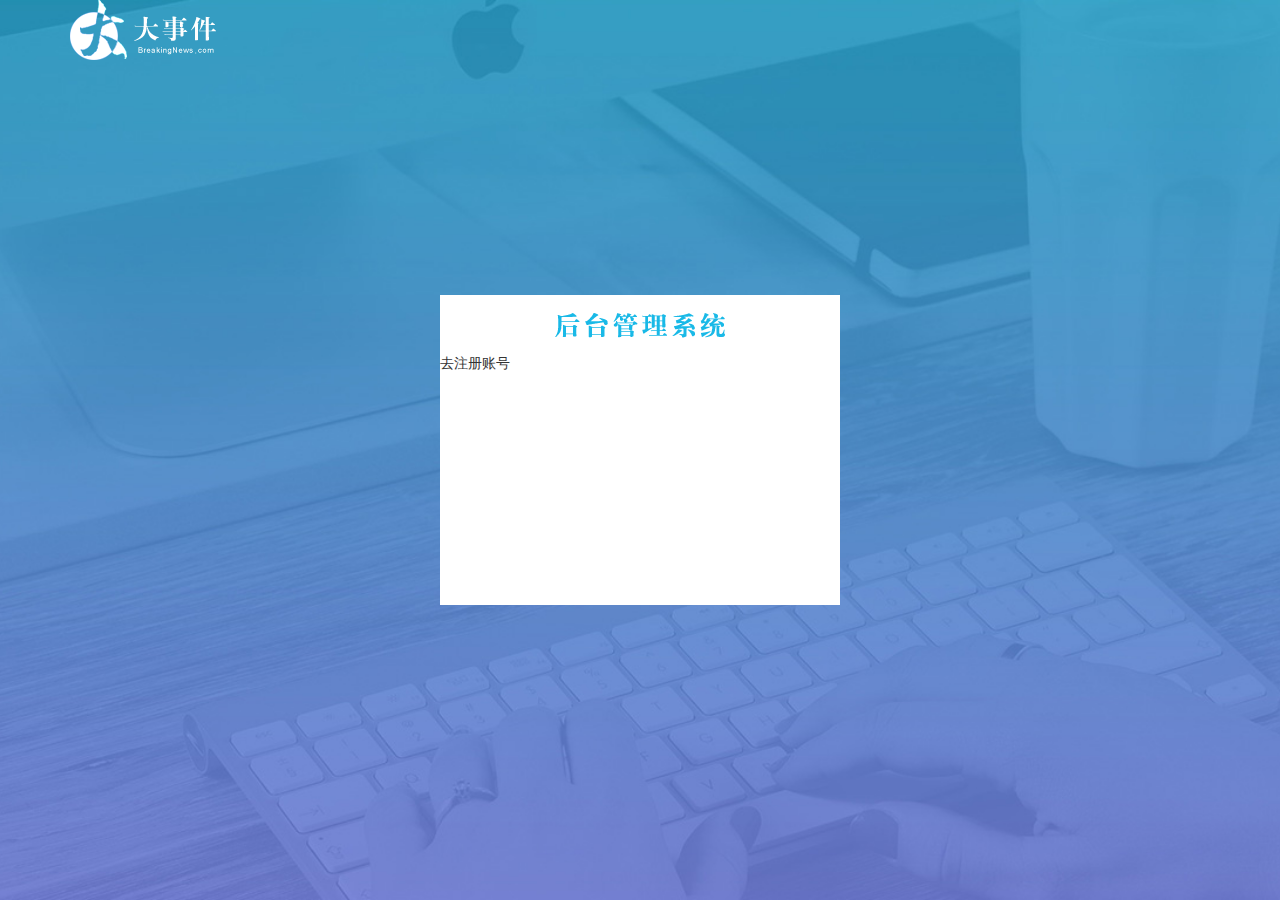
==== login.html @ 4b24d682 "login页面绘制" ====
<!DOCTYPE html>
<html lang="en">
<head>
    <meta charset="UTF-8">
    <meta http-equiv="X-UA-Compatible" content="IE=edge">
    <meta name="viewport" content="width=device-width, initial-scale=1.0">
    <title>大事件-登录-注册</title>
    <!-- <link ref="stylesheet" href="/assets/css/login.css" /> -->
    <link rel="stylesheet" href="/assets/css/login.css" />
    <link rel="stylesheet" href="/assets//lib/layui/css/layui.css  "/>
</head>
<body>
    <!-- 头部logo区 -->
    <div class="layui-main">
        <img src="/assets/images/logo.png" />
    </div>

    <!-- 登录注册区域 -->
    <div class="loginAndRegBox">
        <div class="title-box"></div>
            <!-- 登录 -->
        <div class="login-box">
            <a href="javascript:;" id="link_reg">去注册账号</a>
        </div>
            <!-- 注册 -->
        <div class="reg-box">
            <a href="javascript:;" id="link_login">去登录</a>
        </div>
    </div>

    <script src="/assets//lib//jquery.js"></script>
    <script src="/assets//js/login.js"></script>
</body>
</html>
---- assets/css/login.css ----
html,
body {
    margin: 0;
    padding: 0;
    height: 100%;
    width: 100%;
    background: url('/assets/images/login_bg.jpg') no-repeat center;
    background-size: cover

}
.loginAndRegBox {
 width: 400px;
 height: 310px;
 background-color: #FFF;
 position: absolute;
 left: 50%;
 top: 50%;
 transform: translate(-50%,-50%);
}
.title-box {
    height: 60px;
    background: url('/assets/images//login_title.png')no-repeat center;
}
.login-box {

}
.reg-box {
    display: none;
}
---- assets/css/login.css ----
html,
body {
    margin: 0;
    padding: 0;
    height: 100%;
    width: 100%;
    background: url('/assets/images/login_bg.jpg') no-repeat center;
    background-size: cover

}
.loginAndRegBox {
 width: 400px;
 height: 310px;
 background-color: #FFF;
 position: absolute;
 left: 50%;
 top: 50%;
 transform: translate(-50%,-50%);
}
.title-box {
    height: 60px;
    background: url('/assets/images//login_title.png')no-repeat center;
}
.login-box {

}
.reg-box {
    display: none;
}
---- assets/lib/layui/css/layui.css ----
/** layui-v2.5.5 MIT License By https://www.layui.com */
 .layui-inline,img{display:inline-block;vertical-align:middle}h1,h2,h3,h4,h5,h6{font-weight:400}.layui-edge,.layui-header,.layui-inline,.layui-main{position:relative}.layui-body,.layui-edge,.layui-elip{overflow:hidden}.layui-btn,.layui-edge,.layui-inline,img{vertical-align:middle}.layui-btn,.layui-disabled,.layui-icon,.layui-unselect{-moz-user-select:none;-webkit-user-select:none;-ms-user-select:none}.layui-elip,.layui-form-checkbox span,.layui-form-pane .layui-form-label{text-overflow:ellipsis;white-space:nowrap}.layui-breadcrumb,.layui-tree-btnGroup{visibility:hidden}blockquote,body,button,dd,div,dl,dt,form,h1,h2,h3,h4,h5,h6,input,li,ol,p,pre,td,textarea,th,ul{margin:0;padding:0;-webkit-tap-highlight-color:rgba(0,0,0,0)}a:active,a:hover{outline:0}img{border:none}li{list-style:none}table{border-collapse:collapse;border-spacing:0}h4,h5,h6{font-size:100%}button,input,optgroup,option,select,textarea{font-family:inherit;font-size:inherit;font-style:inherit;font-weight:inherit;outline:0}pre{white-space:pre-wrap;white-space:-moz-pre-wrap;white-space:-pre-wrap;white-space:-o-pre-wrap;word-wrap:break-word}body{line-height:24px;font:14px Helvetica Neue,Helvetica,PingFang SC,Tahoma,Arial,sans-serif}hr{height:1px;margin:10px 0;border:0;clear:both}a{color:#333;text-decoration:none}a:hover{color:#777}a cite{font-style:normal;*cursor:pointer}.layui-border-box,.layui-border-box *{box-sizing:border-box}.layui-box,.layui-box *{box-sizing:content-box}.layui-clear{clear:both;*zoom:1}.layui-clear:after{content:'\20';clear:both;*zoom:1;display:block;height:0}.layui-inline{*display:inline;*zoom:1}.layui-edge{display:inline-block;width:0;height:0;border-width:6px;border-style:dashed;border-color:transparent}.layui-edge-top{top:-4px;border-bottom-color:#999;border-bottom-style:solid}.layui-edge-right{border-left-color:#999;border-left-style:solid}.layui-edge-bottom{top:2px;border-top-color:#999;border-top-style:solid}.layui-edge-left{border-right-color:#999;border-right-style:solid}.layui-disabled,.layui-disabled:hover{color:#d2d2d2!important;cursor:not-allowed!important}.layui-circle{border-radius:100%}.layui-show{display:block!important}.layui-hide{display:none!important}@font-face{font-family:layui-icon;src:url(../font/iconfont.eot?v=250);src:url(../font/iconfont.eot?v=250#iefix) format('embedded-opentype'),url(../font/iconfont.woff2?v=250) format('woff2'),url(../font/iconfont.woff?v=250) format('woff'),url(../font/iconfont.ttf?v=250) format('truetype'),url(../font/iconfont.svg?v=250#layui-icon) format('svg')}.layui-icon{font-family:layui-icon!important;font-size:16px;font-style:normal;-webkit-font-smoothing:antialiased;-moz-osx-font-smoothing:grayscale}.layui-icon-reply-fill:before{content:"\e611"}.layui-icon-set-fill:before{content:"\e614"}.layui-icon-menu-fill:before{content:"\e60f"}.layui-icon-search:before{content:"\e615"}.layui-icon-share:before{content:"\e641"}.layui-icon-set-sm:before{content:"\e620"}.layui-icon-engine:before{content:"\e628"}.layui-icon-close:before{content:"\1006"}.layui-icon-close-fill:before{content:"\1007"}.layui-icon-chart-screen:before{content:"\e629"}.layui-icon-star:before{content:"\e600"}.layui-icon-circle-dot:before{content:"\e617"}.layui-icon-chat:before{content:"\e606"}.layui-icon-release:before{content:"\e609"}.layui-icon-list:before{content:"\e60a"}.layui-icon-chart:before{content:"\e62c"}.layui-icon-ok-circle:before{content:"\1005"}.layui-icon-layim-theme:before{content:"\e61b"}.layui-icon-table:before{content:"\e62d"}.layui-icon-right:before{content:"\e602"}.layui-icon-left:before{content:"\e603"}.layui-icon-cart-simple:before{content:"\e698"}.layui-icon-face-cry:before{content:"\e69c"}.layui-icon-face-smile:before{content:"\e6af"}.layui-icon-survey:before{content:"\e6b2"}.layui-icon-tree:before{content:"\e62e"}.layui-icon-upload-circle:before{content:"\e62f"}.layui-icon-add-circle:before{content:"\e61f"}.layui-icon-download-circle:before{content:"\e601"}.layui-icon-templeate-1:before{content:"\e630"}.layui-icon-util:before{content:"\e631"}.layui-icon-face-surprised:before{content:"\e664"}.layui-icon-edit:before{content:"\e642"}.layui-icon-speaker:before{content:"\e645"}.layui-icon-down:before{content:"\e61a"}.layui-icon-file:before{content:"\e621"}.layui-icon-layouts:before{content:"\e632"}.layui-icon-rate-half:before{content:"\e6c9"}.layui-icon-add-circle-fine:before{content:"\e608"}.layui-icon-prev-circle:before{content:"\e633"}.layui-icon-read:before{content:"\e705"}.layui-icon-404:before{content:"\e61c"}.layui-icon-carousel:before{content:"\e634"}.layui-icon-help:before{content:"\e607"}.layui-icon-code-circle:before{content:"\e635"}.layui-icon-water:before{content:"\e636"}.layui-icon-username:before{content:"\e66f"}.layui-icon-find-fill:before{content:"\e670"}.layui-icon-about:before{content:"\e60b"}.layui-icon-location:before{content:"\e715"}.layui-icon-up:before{content:"\e619"}.layui-icon-pause:before{content:"\e651"}.layui-icon-date:before{content:"\e637"}.layui-icon-layim-uploadfile:before{content:"\e61d"}.layui-icon-delete:before{content:"\e640"}.layui-icon-play:before{content:"\e652"}.layui-icon-top:before{content:"\e604"}.layui-icon-friends:before{content:"\e612"}.layui-icon-refresh-3:before{content:"\e9aa"}.layui-icon-ok:before{content:"\e605"}.layui-icon-layer:before{content:"\e638"}.layui-icon-face-smile-fine:before{content:"\e60c"}.layui-icon-dollar:before{content:"\e659"}.layui-icon-group:before{content:"\e613"}.layui-icon-layim-download:before{content:"\e61e"}.layui-icon-picture-fine:before{content:"\e60d"}.layui-icon-link:before{content:"\e64c"}.layui-icon-diamond:before{content:"\e735"}.layui-icon-log:before{content:"\e60e"}.layui-icon-rate-solid:before{content:"\e67a"}.layui-icon-fonts-del:before{content:"\e64f"}.layui-icon-unlink:before{content:"\e64d"}.layui-icon-fonts-clear:before{content:"\e639"}.layui-icon-triangle-r:before{content:"\e623"}.layui-icon-circle:before{content:"\e63f"}.layui-icon-radio:before{content:"\e643"}.layui-icon-align-center:before{content:"\e647"}.layui-icon-align-right:before{content:"\e648"}.layui-icon-align-left:before{content:"\e649"}.layui-icon-loading-1:before{content:"\e63e"}.layui-icon-return:before{content:"\e65c"}.layui-icon-fonts-strong:before{content:"\e62b"}.layui-icon-upload:before{content:"\e67c"}.layui-icon-dialogue:before{content:"\e63a"}.layui-icon-video:before{content:"\e6ed"}.layui-icon-headset:before{content:"\e6fc"}.layui-icon-cellphone-fine:before{content:"\e63b"}.layui-icon-add-1:before{content:"\e654"}.layui-icon-face-smile-b:before{content:"\e650"}.layui-icon-fonts-html:before{content:"\e64b"}.layui-icon-form:before{content:"\e63c"}.layui-icon-cart:before{content:"\e657"}.layui-icon-camera-fill:before{content:"\e65d"}.layui-icon-tabs:before{content:"\e62a"}.layui-icon-fonts-code:before{content:"\e64e"}.layui-icon-fire:before{content:"\e756"}.layui-icon-set:before{content:"\e716"}.layui-icon-fonts-u:before{content:"\e646"}.layui-icon-triangle-d:before{content:"\e625"}.layui-icon-tips:before{content:"\e702"}.layui-icon-picture:before{content:"\e64a"}.layui-icon-more-vertical:before{content:"\e671"}.layui-icon-flag:before{content:"\e66c"}.layui-icon-loading:before{content:"\e63d"}.layui-icon-fonts-i:before{content:"\e644"}.layui-icon-refresh-1:before{content:"\e666"}.layui-icon-rmb:before{content:"\e65e"}.layui-icon-home:before{content:"\e68e"}.layui-icon-user:before{content:"\e770"}.layui-icon-notice:before{content:"\e667"}.layui-icon-login-weibo:before{content:"\e675"}.layui-icon-voice:before{content:"\e688"}.layui-icon-upload-drag:before{content:"\e681"}.layui-icon-login-qq:before{content:"\e676"}.layui-icon-snowflake:before{content:"\e6b1"}.layui-icon-file-b:before{content:"\e655"}.layui-icon-template:before{content:"\e663"}.layui-icon-auz:before{content:"\e672"}.layui-icon-console:before{content:"\e665"}.layui-icon-app:before{content:"\e653"}.layui-icon-prev:before{content:"\e65a"}.layui-icon-website:before{content:"\e7ae"}.layui-icon-next:before{content:"\e65b"}.layui-icon-component:before{content:"\e857"}.layui-icon-more:before{content:"\e65f"}.layui-icon-login-wechat:before{content:"\e677"}.layui-icon-shrink-right:before{content:"\e668"}.layui-icon-spread-left:before{content:"\e66b"}.layui-icon-camera:before{content:"\e660"}.layui-icon-note:before{content:"\e66e"}.layui-icon-refresh:before{content:"\e669"}.layui-icon-female:before{content:"\e661"}.layui-icon-male:before{content:"\e662"}.layui-icon-password:before{content:"\e673"}.layui-icon-senior:before{content:"\e674"}.layui-icon-theme:before{content:"\e66a"}.layui-icon-tread:before{content:"\e6c5"}.layui-icon-praise:before{content:"\e6c6"}.layui-icon-star-fill:before{content:"\e658"}.layui-icon-rate:before{content:"\e67b"}.layui-icon-template-1:before{content:"\e656"}.layui-icon-vercode:before{content:"\e679"}.layui-icon-cellphone:before{content:"\e678"}.layui-icon-screen-full:before{content:"\e622"}.layui-icon-screen-restore:before{content:"\e758"}.layui-icon-cols:before{content:"\e610"}.layui-icon-export:before{content:"\e67d"}.layui-icon-print:before{content:"\e66d"}.layui-icon-slider:before{content:"\e714"}.layui-icon-addition:before{content:"\e624"}.layui-icon-subtraction:before{content:"\e67e"}.layui-icon-service:before{content:"\e626"}.layui-icon-transfer:before{content:"\e691"}.layui-main{width:1140px;margin:0 auto}.layui-header{z-index:1000;height:60px}.layui-header a:hover{transition:all .5s;-webkit-transition:all .5s}.layui-side{position:fixed;left:0;top:0;bottom:0;z-index:999;width:200px;overflow-x:hidden}.layui-side-scroll{position:relative;width:220px;height:100%;overflow-x:hidden}.layui-body{position:absolute;left:200px;right:0;top:0;bottom:0;z-index:998;width:auto;overflow-y:auto;box-sizing:border-box}.layui-layout-body{overflow:hidden}.layui-layout-admin .layui-header{background-color:#23262E}.layui-layout-admin .layui-side{top:60px;width:200px;overflow-x:hidden}.layui-layout-admin .layui-body{position:fixed;top:60px;bottom:44px}.layui-layout-admin .layui-main{width:auto;margin:0 15px}.layui-layout-admin .layui-footer{position:fixed;left:200px;right:0;bottom:0;height:44px;line-height:44px;padding:0 15px;background-color:#eee}.layui-layout-admin .layui-logo{position:absolute;left:0;top:0;width:200px;height:100%;line-height:60px;text-align:center;color:#009688;font-size:16px}.layui-layout-admin .layui-header .layui-nav{background:0 0}.layui-layout-left{position:absolute!important;left:200px;top:0}.layui-layout-right{position:absolute!important;right:0;top:0}.layui-container{position:relative;margin:0 auto;padding:0 15px;box-sizing:border-box}.layui-fluid{position:relative;margin:0 auto;padding:0 15px}.layui-row:after,.layui-row:before{content:'';display:block;clear:both}.layui-col-lg1,.layui-col-lg10,.layui-col-lg11,.layui-col-lg12,.layui-col-lg2,.layui-col-lg3,.layui-col-lg4,.layui-col-lg5,.layui-col-lg6,.layui-col-lg7,.layui-col-lg8,.layui-col-lg9,.layui-col-md1,.layui-col-md10,.layui-col-md11,.layui-col-md12,.layui-col-md2,.layui-col-md3,.layui-col-md4,.layui-col-md5,.layui-col-md6,.layui-col-md7,.layui-col-md8,.layui-col-md9,.layui-col-sm1,.layui-col-sm10,.layui-col-sm11,.layui-col-sm12,.layui-col-sm2,.layui-col-sm3,.layui-col-sm4,.layui-col-sm5,.layui-col-sm6,.layui-col-sm7,.layui-col-sm8,.layui-col-sm9,.layui-col-xs1,.layui-col-xs10,.layui-col-xs11,.layui-col-xs12,.layui-col-xs2,.layui-col-xs3,.layui-col-xs4,.layui-col-xs5,.layui-col-xs6,.layui-col-xs7,.layui-col-xs8,.layui-col-xs9{position:relative;display:block;box-sizing:border-box}.layui-col-xs1,.layui-col-xs10,.layui-col-xs11,.layui-col-xs12,.layui-col-xs2,.layui-col-xs3,.layui-col-xs4,.layui-col-xs5,.layui-col-xs6,.layui-col-xs7,.layui-col-xs8,.layui-col-xs9{float:left}.layui-col-xs1{width:8.33333333%}.layui-col-xs2{width:16.66666667%}.layui-col-xs3{width:25%}.layui-col-xs4{width:33.33333333%}.layui-col-xs5{width:41.66666667%}.layui-col-xs6{width:50%}.layui-col-xs7{width:58.33333333%}.layui-col-xs8{width:66.66666667%}.layui-col-xs9{width:75%}.layui-col-xs10{width:83.33333333%}.layui-col-xs11{width:91.66666667%}.layui-col-xs12{width:100%}.layui-col-xs-offset1{margin-left:8.33333333%}.layui-col-xs-offset2{margin-left:16.66666667%}.layui-col-xs-offset3{margin-left:25%}.layui-col-xs-offset4{margin-left:33.33333333%}.layui-col-xs-offset5{margin-left:41.66666667%}.layui-col-xs-offset6{margin-left:50%}.layui-col-xs-offset7{margin-left:58.33333333%}.layui-col-xs-offset8{margin-left:66.66666667%}.layui-col-xs-offset9{margin-left:75%}.layui-col-xs-offset10{margin-left:83.33333333%}.layui-col-xs-offset11{margin-left:91.66666667%}.layui-col-xs-offset12{margin-left:100%}@media screen and (max-width:768px){.layui-hide-xs{display:none!important}.layui-show-xs-block{display:block!important}.layui-show-xs-inline{display:inline!important}.layui-show-xs-inline-block{display:inline-block!important}}@media screen and (min-width:768px){.layui-container{width:750px}.layui-hide-sm{display:none!important}.layui-show-sm-block{display:block!important}.layui-show-sm-inline{display:inline!important}.layui-show-sm-inline-block{display:inline-block!important}.layui-col-sm1,.layui-col-sm10,.layui-col-sm11,.layui-col-sm12,.layui-col-sm2,.layui-col-sm3,.layui-col-sm4,.layui-col-sm5,.layui-col-sm6,.layui-col-sm7,.layui-col-sm8,.layui-col-sm9{float:left}.layui-col-sm1{width:8.33333333%}.layui-col-sm2{width:16.66666667%}.layui-col-sm3{width:25%}.layui-col-sm4{width:33.33333333%}.layui-col-sm5{width:41.66666667%}.layui-col-sm6{width:50%}.layui-col-sm7{width:58.33333333%}.layui-col-sm8{width:66.66666667%}.layui-col-sm9{width:75%}.layui-col-sm10{width:83.33333333%}.layui-col-sm11{width:91.66666667%}.layui-col-sm12{width:100%}.layui-col-sm-offset1{margin-left:8.33333333%}.layui-col-sm-offset2{margin-left:16.66666667%}.layui-col-sm-offset3{margin-left:25%}.layui-col-sm-offset4{margin-left:33.33333333%}.layui-col-sm-offset5{margin-left:41.66666667%}.layui-col-sm-offset6{margin-left:50%}.layui-col-sm-offset7{margin-left:58.33333333%}.layui-col-sm-offset8{margin-left:66.66666667%}.layui-col-sm-offset9{margin-left:75%}.layui-col-sm-offset10{margin-left:83.33333333%}.layui-col-sm-offset11{margin-left:91.66666667%}.layui-col-sm-offset12{margin-left:100%}}@media screen and (min-width:992px){.layui-container{width:970px}.layui-hide-md{display:none!important}.layui-show-md-block{display:block!important}.layui-show-md-inline{display:inline!important}.layui-show-md-inline-block{display:inline-block!important}.layui-col-md1,.layui-col-md10,.layui-col-md11,.layui-col-md12,.layui-col-md2,.layui-col-md3,.layui-col-md4,.layui-col-md5,.layui-col-md6,.layui-col-md7,.layui-col-md8,.layui-col-md9{float:left}.layui-col-md1{width:8.33333333%}.layui-col-md2{width:16.66666667%}.layui-col-md3{width:25%}.layui-col-md4{width:33.33333333%}.layui-col-md5{width:41.66666667%}.layui-col-md6{width:50%}.layui-col-md7{width:58.33333333%}.layui-col-md8{width:66.66666667%}.layui-col-md9{width:75%}.layui-col-md10{width:83.33333333%}.layui-col-md11{width:91.66666667%}.layui-col-md12{width:100%}.layui-col-md-offset1{margin-left:8.33333333%}.layui-col-md-offset2{margin-left:16.66666667%}.layui-col-md-offset3{margin-left:25%}.layui-col-md-offset4{margin-left:33.33333333%}.layui-col-md-offset5{margin-left:41.66666667%}.layui-col-md-offset6{margin-left:50%}.layui-col-md-offset7{margin-left:58.33333333%}.layui-col-md-offset8{margin-left:66.66666667%}.layui-col-md-offset9{margin-left:75%}.layui-col-md-offset10{margin-left:83.33333333%}.layui-col-md-offset11{margin-left:91.66666667%}.layui-col-md-offset12{margin-left:100%}}@media screen and (min-width:1200px){.layui-container{width:1170px}.layui-hide-lg{display:none!important}.layui-show-lg-block{display:block!important}.layui-show-lg-inline{display:inline!important}.layui-show-lg-inline-block{display:inline-block!important}.layui-col-lg1,.layui-col-lg10,.layui-col-lg11,.layui-col-lg12,.layui-col-lg2,.layui-col-lg3,.layui-col-lg4,.layui-col-lg5,.layui-col-lg6,.layui-col-lg7,.layui-col-lg8,.layui-col-lg9{float:left}.layui-col-lg1{width:8.33333333%}.layui-col-lg2{width:16.66666667%}.layui-col-lg3{width:25%}.layui-col-lg4{width:33.33333333%}.layui-col-lg5{width:41.66666667%}.layui-col-lg6{width:50%}.layui-col-lg7{width:58.33333333%}.layui-col-lg8{width:66.66666667%}.layui-col-lg9{width:75%}.layui-col-lg10{width:83.33333333%}.layui-col-lg11{width:91.66666667%}.layui-col-lg12{width:100%}.layui-col-lg-offset1{margin-left:8.33333333%}.layui-col-lg-offset2{margin-left:16.66666667%}.layui-col-lg-offset3{margin-left:25%}.layui-col-lg-offset4{margin-left:33.33333333%}.layui-col-lg-offset5{margin-left:41.66666667%}.layui-col-lg-offset6{margin-left:50%}.layui-col-lg-offset7{margin-left:58.33333333%}.layui-col-lg-offset8{margin-left:66.66666667%}.layui-col-lg-offset9{margin-left:75%}.layui-col-lg-offset10{margin-left:83.33333333%}.layui-col-lg-offset11{margin-left:91.66666667%}.layui-col-lg-offset12{margin-left:100%}}.layui-col-space1{margin:-.5px}.layui-col-space1>*{padding:.5px}.layui-col-space3{margin:-1.5px}.layui-col-space3>*{padding:1.5px}.layui-col-space5{margin:-2.5px}.layui-col-space5>*{padding:2.5px}.layui-col-space8{margin:-3.5px}.layui-col-space8>*{padding:3.5px}.layui-col-space10{margin:-5px}.layui-col-space10>*{padding:5px}.layui-col-space12{margin:-6px}.layui-col-space12>*{padding:6px}.layui-col-space15{margin:-7.5px}.layui-col-space15>*{padding:7.5px}.layui-col-space18{margin:-9px}.layui-col-space18>*{padding:9px}.layui-col-space20{margin:-10px}.layui-col-space20>*{padding:10px}.layui-col-space22{margin:-11px}.layui-col-space22>*{padding:11px}.layui-col-space25{margin:-12.5px}.layui-col-space25>*{padding:12.5px}.layui-col-space30{margin:-15px}.layui-col-space30>*{padding:15px}.layui-btn,.layui-input,.layui-select,.layui-textarea,.layui-upload-button{outline:0;-webkit-appearance:none;transition:all .3s;-webkit-transition:all .3s;box-sizing:border-box}.layui-elem-quote{margin-bottom:10px;padding:15px;line-height:22px;border-left:5px solid #009688;border-radius:0 2px 2px 0;background-color:#f2f2f2}.layui-quote-nm{border-style:solid;border-width:1px 1px 1px 5px;background:0 0}.layui-elem-field{margin-bottom:10px;padding:0;border-width:1px;border-style:solid}.layui-elem-field legend{margin-left:20px;padding:0 10px;font-size:20px;font-weight:300}.layui-field-title{margin:10px 0 20px;border-width:1px 0 0}.layui-field-box{padding:10px 15px}.layui-field-title .layui-field-box{padding:10px 0}.layui-progress{position:relative;height:6px;border-radius:20px;background-color:#e2e2e2}.layui-progress-bar{position:absolute;left:0;top:0;width:0;max-width:100%;height:6px;border-radius:20px;text-align:right;background-color:#5FB878;transition:all .3s;-webkit-transition:all .3s}.layui-progress-big,.layui-progress-big .layui-progress-bar{height:18px;line-height:18px}.layui-progress-text{position:relative;top:-20px;line-height:18px;font-size:12px;color:#666}.layui-progress-big .layui-progress-text{position:static;padding:0 10px;color:#fff}.layui-collapse{border-width:1px;border-style:solid;border-radius:2px}.layui-colla-content,.layui-colla-item{border-top-width:1px;border-top-style:solid}.layui-colla-item:first-child{border-top:none}.layui-colla-title{position:relative;height:42px;line-height:42px;padding:0 15px 0 35px;color:#333;background-color:#f2f2f2;cursor:pointer;font-size:14px;overflow:hidden}.layui-colla-content{display:none;padding:10px 15px;line-height:22px;color:#666}.layui-colla-icon{position:absolute;left:15px;top:0;font-size:14px}.layui-card{margin-bottom:15px;border-radius:2px;background-color:#fff;box-shadow:0 1px 2px 0 rgba(0,0,0,.05)}.layui-card:last-child{margin-bottom:0}.layui-card-header{position:relative;height:42px;line-height:42px;padding:0 15px;border-bottom:1px solid #f6f6f6;color:#333;border-radius:2px 2px 0 0;font-size:14px}.layui-bg-black,.layui-bg-blue,.layui-bg-cyan,.layui-bg-green,.layui-bg-orange,.layui-bg-red{color:#fff!important}.layui-card-body{position:relative;padding:10px 15px;line-height:24px}.layui-card-body[pad15]{padding:15px}.layui-card-body[pad20]{padding:20px}.layui-card-body .layui-table{margin:5px 0}.layui-card .layui-tab{margin:0}.layui-panel-window{position:relative;padding:15px;border-radius:0;border-top:5px solid #E6E6E6;background-color:#fff}.layui-auxiliar-moving{position:fixed;left:0;right:0;top:0;bottom:0;width:100%;height:100%;background:0 0;z-index:9999999999}.layui-form-label,.layui-form-mid,.layui-form-select,.layui-input-block,.layui-input-inline,.layui-textarea{position:relative}.layui-bg-red{background-color:#FF5722!important}.layui-bg-orange{background-color:#FFB800!important}.layui-bg-green{background-color:#009688!important}.layui-bg-cyan{background-color:#2F4056!important}.layui-bg-blue{background-color:#1E9FFF!important}.layui-bg-black{background-color:#393D49!important}.layui-bg-gray{background-color:#eee!important;color:#666!important}.layui-badge-rim,.layui-colla-content,.layui-colla-item,.layui-collapse,.layui-elem-field,.layui-form-pane .layui-form-item[pane],.layui-form-pane .layui-form-label,.layui-input,.layui-layedit,.layui-layedit-tool,.layui-quote-nm,.layui-select,.layui-tab-bar,.layui-tab-card,.layui-tab-title,.layui-tab-title .layui-this:after,.layui-textarea{border-color:#e6e6e6}.layui-timeline-item:before,hr{background-color:#e6e6e6}.layui-text{line-height:22px;font-size:14px;color:#666}.layui-text h1,.layui-text h2,.layui-text h3{font-weight:500;color:#333}.layui-text h1{font-size:30px}.layui-text h2{font-size:24px}.layui-text h3{font-size:18px}.layui-text a:not(.layui-btn){color:#01AAED}.layui-text a:not(.layui-btn):hover{text-decoration:underline}.layui-text ul{padding:5px 0 5px 15px}.layui-text ul li{margin-top:5px;list-style-type:disc}.layui-text em,.layui-word-aux{color:#999!important;padding:0 5px!important}.layui-btn{display:inline-block;height:38px;line-height:38px;padding:0 18px;background-color:#009688;color:#fff;white-space:nowrap;text-align:center;font-size:14px;border:none;border-radius:2px;cursor:pointer}.layui-btn:hover{opacity:.8;filter:alpha(opacity=80);color:#fff}.layui-btn:active{opacity:1;filter:alpha(opacity=100)}.layui-btn+.layui-btn{margin-left:10px}.layui-btn-container{font-size:0}.layui-btn-container .layui-btn{margin-right:10px;margin-bottom:10px}.layui-btn-container .layui-btn+.layui-btn{margin-left:0}.layui-table .layui-btn-container .layui-btn{margin-bottom:9px}.layui-btn-radius{border-radius:100px}.layui-btn .layui-icon{margin-right:3px;font-size:18px;vertical-align:bottom;vertical-align:middle\9}.layui-btn-primary{border:1px solid #C9C9C9;background-color:#fff;color:#555}.layui-btn-primary:hover{border-color:#009688;color:#333}.layui-btn-normal{background-color:#1E9FFF}.layui-btn-warm{background-color:#FFB800}.layui-btn-danger{background-color:#FF5722}.layui-btn-checked{background-color:#5FB878}.layui-btn-disabled,.layui-btn-disabled:active,.layui-btn-disabled:hover{border:1px solid #e6e6e6;background-color:#FBFBFB;color:#C9C9C9;cursor:not-allowed;opacity:1}.layui-btn-lg{height:44px;line-height:44px;padding:0 25px;font-size:16px}.layui-btn-sm{height:30px;line-height:30px;padding:0 10px;font-size:12px}.layui-btn-sm i{font-size:16px!important}.layui-btn-xs{height:22px;line-height:22px;padding:0 5px;font-size:12px}.layui-btn-xs i{font-size:14px!important}.layui-btn-group{display:inline-block;vertical-align:middle;font-size:0}.layui-btn-group .layui-btn{margin-left:0!important;margin-right:0!important;border-left:1px solid rgba(255,255,255,.5);border-radius:0}.layui-btn-group .layui-btn-primary{border-left:none}.layui-btn-group .layui-btn-primary:hover{border-color:#C9C9C9;color:#009688}.layui-btn-group .layui-btn:first-child{border-left:none;border-radius:2px 0 0 2px}.layui-btn-group .layui-btn-primary:first-child{border-left:1px solid #c9c9c9}.layui-btn-group .layui-btn:last-child{border-radius:0 2px 2px 0}.layui-btn-group .layui-btn+.layui-btn{margin-left:0}.layui-btn-group+.layui-btn-group{margin-left:10px}.layui-btn-fluid{width:100%}.layui-input,.layui-select,.layui-textarea{height:38px;line-height:1.3;line-height:38px\9;border-width:1px;border-style:solid;background-color:#fff;border-radius:2px}.layui-input::-webkit-input-placeholder,.layui-select::-webkit-input-placeholder,.layui-textarea::-webkit-input-placeholder{line-height:1.3}.layui-input,.layui-textarea{display:block;width:100%;padding-left:10px}.layui-input:hover,.layui-textarea:hover{border-color:#D2D2D2!important}.layui-input:focus,.layui-textarea:focus{border-color:#C9C9C9!important}.layui-textarea{min-height:100px;height:auto;line-height:20px;padding:6px 10px;resize:vertical}.layui-select{padding:0 10px}.layui-form input[type=checkbox],.layui-form input[type=radio],.layui-form select{display:none}.layui-form [lay-ignore]{display:initial}.layui-form-item{margin-bottom:15px;clear:both;*zoom:1}.layui-form-item:after{content:'\20';clear:both;*zoom:1;display:block;height:0}.layui-form-label{float:left;display:block;padding:9px 15px;width:80px;font-weight:400;line-height:20px;text-align:right}.layui-form-label-col{display:block;float:none;padding:9px 0;line-height:20px;text-align:left}.layui-form-item .layui-inline{margin-bottom:5px;margin-right:10px}.layui-input-block{margin-left:110px;min-height:36px}.layui-input-inline{display:inline-block;vertical-align:middle}.layui-form-item .layui-input-inline{float:left;width:190px;margin-right:10px}.layui-form-text .layui-input-inline{width:auto}.layui-form-mid{float:left;display:block;padding:9px 0!important;line-height:20px;margin-right:10px}.layui-form-danger+.layui-form-select .layui-input,.layui-form-danger:focus{border-color:#FF5722!important}.layui-form-select .layui-input{padding-right:30px;cursor:pointer}.layui-form-select .layui-edge{position:absolute;right:10px;top:50%;margin-top:-3px;cursor:pointer;border-width:6px;border-top-color:#c2c2c2;border-top-style:solid;transition:all .3s;-webkit-transition:all .3s}.layui-form-select dl{display:none;position:absolute;left:0;top:42px;padding:5px 0;z-index:899;min-width:100%;border:1px solid #d2d2d2;max-height:300px;overflow-y:auto;background-color:#fff;border-radius:2px;box-shadow:0 2px 4px rgba(0,0,0,.12);box-sizing:border-box}.layui-form-select dl dd,.layui-form-select dl dt{padding:0 10px;line-height:36px;white-space:nowrap;overflow:hidden;text-overflow:ellipsis}.layui-form-select dl dt{font-size:12px;color:#999}.layui-form-select dl dd{cursor:pointer}.layui-form-select dl dd:hover{background-color:#f2f2f2;-webkit-transition:.5s all;transition:.5s all}.layui-form-select .layui-select-group dd{padding-left:20px}.layui-form-select dl dd.layui-select-tips{padding-left:10px!important;color:#999}.layui-form-select dl dd.layui-this{background-color:#5FB878;color:#fff}.layui-form-checkbox,.layui-form-select dl dd.layui-disabled{background-color:#fff}.layui-form-selected dl{display:block}.layui-form-checkbox,.layui-form-checkbox *,.layui-form-switch{display:inline-block;vertical-align:middle}.layui-form-selected .layui-edge{margin-top:-9px;-webkit-transform:rotate(180deg);transform:rotate(180deg);margin-top:-3px\9}:root .layui-form-selected .layui-edge{margin-top:-9px\0/IE9}.layui-form-selectup dl{top:auto;bottom:42px}.layui-select-none{margin:5px 0;text-align:center;color:#999}.layui-select-disabled .layui-disabled{border-color:#eee!important}.layui-select-disabled .layui-edge{border-top-color:#d2d2d2}.layui-form-checkbox{position:relative;height:30px;line-height:30px;margin-right:10px;padding-right:30px;cursor:pointer;font-size:0;-webkit-transition:.1s linear;transition:.1s linear;box-sizing:border-box}.layui-form-checkbox span{padding:0 10px;height:100%;font-size:14px;border-radius:2px 0 0 2px;background-color:#d2d2d2;color:#fff;overflow:hidden}.layui-form-checkbox:hover span{background-color:#c2c2c2}.layui-form-checkbox i{position:absolute;right:0;top:0;width:30px;height:28px;border:1px solid #d2d2d2;border-left:none;border-radius:0 2px 2px 0;color:#fff;font-size:20px;text-align:center}.layui-form-checkbox:hover i{border-color:#c2c2c2;color:#c2c2c2}.layui-form-checked,.layui-form-checked:hover{border-color:#5FB878}.layui-form-checked span,.layui-form-checked:hover span{background-color:#5FB878}.layui-form-checked i,.layui-form-checked:hover i{color:#5FB878}.layui-form-item .layui-form-checkbox{margin-top:4px}.layui-form-checkbox[lay-skin=primary]{height:auto!important;line-height:normal!important;min-width:18px;min-height:18px;border:none!important;margin-right:0;padding-left:28px;padding-right:0;background:0 0}.layui-form-checkbox[lay-skin=primary] span{padding-left:0;padding-right:15px;line-height:18px;background:0 0;color:#666}.layui-form-checkbox[lay-skin=primary] i{right:auto;left:0;width:16px;height:16px;line-height:16px;border:1px solid #d2d2d2;font-size:12px;border-radius:2px;background-color:#fff;-webkit-transition:.1s linear;transition:.1s linear}.layui-form-checkbox[lay-skin=primary]:hover i{border-color:#5FB878;color:#fff}.layui-form-checked[lay-skin=primary] i{border-color:#5FB878!important;background-color:#5FB878;color:#fff}.layui-checkbox-disbaled[lay-skin=primary] span{background:0 0!important;color:#c2c2c2}.layui-checkbox-disbaled[lay-skin=primary]:hover i{border-color:#d2d2d2}.layui-form-item .layui-form-checkbox[lay-skin=primary]{margin-top:10px}.layui-form-switch{position:relative;height:22px;line-height:22px;min-width:35px;padding:0 5px;margin-top:8px;border:1px solid #d2d2d2;border-radius:20px;cursor:pointer;background-color:#fff;-webkit-transition:.1s linear;transition:.1s linear}.layui-form-switch i{position:absolute;left:5px;top:3px;width:16px;height:16px;border-radius:20px;background-color:#d2d2d2;-webkit-transition:.1s linear;transition:.1s linear}.layui-form-switch em{position:relative;top:0;width:25px;margin-left:21px;padding:0!important;text-align:center!important;color:#999!important;font-style:normal!important;font-size:12px}.layui-form-onswitch{border-color:#5FB878;background-color:#5FB878}.layui-checkbox-disbaled,.layui-checkbox-disbaled i{border-color:#e2e2e2!important}.layui-form-onswitch i{left:100%;margin-left:-21px;background-color:#fff}.layui-form-onswitch em{margin-left:5px;margin-right:21px;color:#fff!important}.layui-checkbox-disbaled span{background-color:#e2e2e2!important}.layui-checkbox-disbaled:hover i{color:#fff!important}[lay-radio]{display:none}.layui-form-radio,.layui-form-radio *{display:inline-block;vertical-align:middle}.layui-form-radio{line-height:28px;margin:6px 10px 0 0;padding-right:10px;cursor:pointer;font-size:0}.layui-form-radio *{font-size:14px}.layui-form-radio>i{margin-right:8px;font-size:22px;color:#c2c2c2}.layui-form-radio>i:hover,.layui-form-radioed>i{color:#5FB878}.layui-radio-disbaled>i{color:#e2e2e2!important}.layui-form-pane .layui-form-label{width:110px;padding:8px 15px;height:38px;line-height:20px;border-width:1px;border-style:solid;border-radius:2px 0 0 2px;text-align:center;background-color:#FBFBFB;overflow:hidden;box-sizing:border-box}.layui-form-pane .layui-input-inline{margin-left:-1px}.layui-form-pane .layui-input-block{margin-left:110px;left:-1px}.layui-form-pane .layui-input{border-radius:0 2px 2px 0}.layui-form-pane .layui-form-text .layui-form-label{float:none;width:100%;border-radius:2px;box-sizing:border-box;text-align:left}.layui-form-pane .layui-form-text .layui-input-inline{display:block;margin:0;top:-1px;clear:both}.layui-form-pane .layui-form-text .layui-input-block{margin:0;left:0;top:-1px}.layui-form-pane .layui-form-text .layui-textarea{min-height:100px;border-radius:0 0 2px 2px}.layui-form-pane .layui-form-checkbox{margin:4px 0 4px 10px}.layui-form-pane .layui-form-radio,.layui-form-pane .layui-form-switch{margin-top:6px;margin-left:10px}.layui-form-pane .layui-form-item[pane]{position:relative;border-width:1px;border-style:solid}.layui-form-pane .layui-form-item[pane] .layui-form-label{position:absolute;left:0;top:0;height:100%;border-width:0 1px 0 0}.layui-form-pane .layui-form-item[pane] .layui-input-inline{margin-left:110px}@media screen and (max-width:450px){.layui-form-item .layui-form-label{text-overflow:ellipsis;overflow:hidden;white-space:nowrap}.layui-form-item .layui-inline{display:block;margin-right:0;margin-bottom:20px;clear:both}.layui-form-item .layui-inline:after{content:'\20';clear:both;display:block;height:0}.layui-form-item .layui-input-inline{display:block;float:none;left:-3px;width:auto;margin:0 0 10px 112px}.layui-form-item .layui-input-inline+.layui-form-mid{margin-left:110px;top:-5px;padding:0}.layui-form-item .layui-form-checkbox{margin-right:5px;margin-bottom:5px}}.layui-layedit{border-width:1px;border-style:solid;border-radius:2px}.layui-layedit-tool{padding:3px 5px;border-bottom-width:1px;border-bottom-style:solid;font-size:0}.layedit-tool-fixed{position:fixed;top:0;border-top:1px solid #e2e2e2}.layui-layedit-tool .layedit-tool-mid,.layui-layedit-tool .layui-icon{display:inline-block;vertical-align:middle;text-align:center;font-size:14px}.layui-layedit-tool .layui-icon{position:relative;width:32px;height:30px;line-height:30px;margin:3px 5px;color:#777;cursor:pointer;border-radius:2px}.layui-layedit-tool .layui-icon:hover{color:#393D49}.layui-layedit-tool .layui-icon:active{color:#000}.layui-layedit-tool .layedit-tool-active{background-color:#e2e2e2;color:#000}.layui-layedit-tool .layui-disabled,.layui-layedit-tool .layui-disabled:hover{color:#d2d2d2;cursor:not-allowed}.layui-layedit-tool .layedit-tool-mid{width:1px;height:18px;margin:0 10px;background-color:#d2d2d2}.layedit-tool-html{width:50px!important;font-size:30px!important}.layedit-tool-b,.layedit-tool-code,.layedit-tool-help{font-size:16px!important}.layedit-tool-d,.layedit-tool-face,.layedit-tool-image,.layedit-tool-unlink{font-size:18px!important}.layedit-tool-image input{position:absolute;font-size:0;left:0;top:0;width:100%;height:100%;opacity:.01;filter:Alpha(opacity=1);cursor:pointer}.layui-layedit-iframe iframe{display:block;width:100%}#LAY_layedit_code{overflow:hidden}.layui-laypage{display:inline-block;*display:inline;*zoom:1;vertical-align:middle;margin:10px 0;font-size:0}.layui-laypage>a:first-child,.layui-laypage>a:first-child em{border-radius:2px 0 0 2px}.layui-laypage>a:last-child,.layui-laypage>a:last-child em{border-radius:0 2px 2px 0}.layui-laypage>:first-child{margin-left:0!important}.layui-laypage>:last-child{margin-right:0!important}.layui-laypage a,.layui-laypage button,.layui-laypage input,.layui-laypage select,.layui-laypage span{border:1px solid #e2e2e2}.layui-laypage a,.layui-laypage span{display:inline-block;*display:inline;*zoom:1;vertical-align:middle;padding:0 15px;height:28px;line-height:28px;margin:0 -1px 5px 0;background-color:#fff;color:#333;font-size:12px}.layui-flow-more a *,.layui-laypage input,.layui-table-view select[lay-ignore]{display:inline-block}.layui-laypage a:hover{color:#009688}.layui-laypage em{font-style:normal}.layui-laypage .layui-laypage-spr{color:#999;font-weight:700}.layui-laypage a{text-decoration:none}.layui-laypage .layui-laypage-curr{position:relative}.layui-laypage .layui-laypage-curr em{position:relative;color:#fff}.layui-laypage .layui-laypage-curr .layui-laypage-em{position:absolute;left:-1px;top:-1px;padding:1px;width:100%;height:100%;background-color:#009688}.layui-laypage-em{border-radius:2px}.layui-laypage-next em,.layui-laypage-prev em{font-family:Sim sun;font-size:16px}.layui-laypage .layui-laypage-count,.layui-laypage .layui-laypage-limits,.layui-laypage .layui-laypage-refresh,.layui-laypage .layui-laypage-skip{margin-left:10px;margin-right:10px;padding:0;border:none}.layui-laypage .layui-laypage-limits,.layui-laypage .layui-laypage-refresh{vertical-align:top}.layui-laypage .layui-laypage-refresh i{font-size:18px;cursor:pointer}.layui-laypage select{height:22px;padding:3px;border-radius:2px;cursor:pointer}.layui-laypage .layui-laypage-skip{height:30px;line-height:30px;color:#999}.layui-laypage button,.layui-laypage input{height:30px;line-height:30px;border-radius:2px;vertical-align:top;background-color:#fff;box-sizing:border-box}.layui-laypage input{width:40px;margin:0 10px;padding:0 3px;text-align:center}.layui-laypage input:focus,.layui-laypage select:focus{border-color:#009688!important}.layui-laypage button{margin-left:10px;padding:0 10px;cursor:pointer}.layui-table,.layui-table-view{margin:10px 0}.layui-flow-more{margin:10px 0;text-align:center;color:#999;font-size:14px}.layui-flow-more a{height:32px;line-height:32px}.layui-flow-more a *{vertical-align:top}.layui-flow-more a cite{padding:0 20px;border-radius:3px;background-color:#eee;color:#333;font-style:normal}.layui-flow-more a cite:hover{opacity:.8}.layui-flow-more a i{font-size:30px;color:#737383}.layui-table{width:100%;background-color:#fff;color:#666}.layui-table tr{transition:all .3s;-webkit-transition:all .3s}.layui-table th{text-align:left;font-weight:400}.layui-table tbody tr:hover,.layui-table thead tr,.layui-table-click,.layui-table-header,.layui-table-hover,.layui-table-mend,.layui-table-patch,.layui-table-tool,.layui-table-total,.layui-table-total tr,.layui-table[lay-even] tr:nth-child(even){background-color:#f2f2f2}.layui-table td,.layui-table th,.layui-table-col-set,.layui-table-fixed-r,.layui-table-grid-down,.layui-table-header,.layui-table-page,.layui-table-tips-main,.layui-table-tool,.layui-table-total,.layui-table-view,.layui-table[lay-skin=line],.layui-table[lay-skin=row]{border-width:1px;border-style:solid;border-color:#e6e6e6}.layui-table td,.layui-table th{position:relative;padding:9px 15px;min-height:20px;line-height:20px;font-size:14px}.layui-table[lay-skin=line] td,.layui-table[lay-skin=line] th{border-width:0 0 1px}.layui-table[lay-skin=row] td,.layui-table[lay-skin=row] th{border-width:0 1px 0 0}.layui-table[lay-skin=nob] td,.layui-table[lay-skin=nob] th{border:none}.layui-table img{max-width:100px}.layui-table[lay-size=lg] td,.layui-table[lay-size=lg] th{padding:15px 30px}.layui-table-view .layui-table[lay-size=lg] .layui-table-cell{height:40px;line-height:40px}.layui-table[lay-size=sm] td,.layui-table[lay-size=sm] th{font-size:12px;padding:5px 10px}.layui-table-view .layui-table[lay-size=sm] .layui-table-cell{height:20px;line-height:20px}.layui-table[lay-data]{display:none}.layui-table-box{position:relative;overflow:hidden}.layui-table-view .layui-table{position:relative;width:auto;margin:0}.layui-table-view .layui-table[lay-skin=line]{border-width:0 1px 0 0}.layui-table-view .layui-table[lay-skin=row]{border-width:0 0 1px}.layui-table-view .layui-table td,.layui-table-view .layui-table th{padding:5px 0;border-top:none;border-left:none}.layui-table-view .layui-table th.layui-unselect .layui-table-cell span{cursor:pointer}.layui-table-view .layui-table td{cursor:default}.layui-table-view .layui-table td[data-edit=text]{cursor:text}.layui-table-view .layui-form-checkbox[lay-skin=primary] i{width:18px;height:18px}.layui-table-view .layui-form-radio{line-height:0;padding:0}.layui-table-view .layui-form-radio>i{margin:0;font-size:20px}.layui-table-init{position:absolute;left:0;top:0;width:100%;height:100%;text-align:center;z-index:110}.layui-table-init .layui-icon{position:absolute;left:50%;top:50%;margin:-15px 0 0 -15px;font-size:30px;color:#c2c2c2}.layui-table-header{border-width:0 0 1px;overflow:hidden}.layui-table-header .layui-table{margin-bottom:-1px}.layui-table-tool .layui-inline[lay-event]{position:relative;width:26px;height:26px;padding:5px;line-height:16px;margin-right:10px;text-align:center;color:#333;border:1px solid #ccc;cursor:pointer;-webkit-transition:.5s all;transition:.5s all}.layui-table-tool .layui-inline[lay-event]:hover{border:1px solid #999}.layui-table-tool-temp{padding-right:120px}.layui-table-tool-self{position:absolute;right:17px;top:10px}.layui-table-tool .layui-table-tool-self .layui-inline[lay-event]{margin:0 0 0 10px}.layui-table-tool-panel{position:absolute;top:29px;left:-1px;padding:5px 0;min-width:150px;min-height:40px;border:1px solid #d2d2d2;text-align:left;overflow-y:auto;background-color:#fff;box-shadow:0 2px 4px rgba(0,0,0,.12)}.layui-table-cell,.layui-table-tool-panel li{overflow:hidden;text-overflow:ellipsis;white-space:nowrap}.layui-table-tool-panel li{padding:0 10px;line-height:30px;-webkit-transition:.5s all;transition:.5s all}.layui-table-tool-panel li .layui-form-checkbox[lay-skin=primary]{width:100%;padding-left:28px}.layui-table-tool-panel li:hover{background-color:#f2f2f2}.layui-table-tool-panel li .layui-form-checkbox[lay-skin=primary] i{position:absolute;left:0;top:0}.layui-table-tool-panel li .layui-form-checkbox[lay-skin=primary] span{padding:0}.layui-table-tool .layui-table-tool-self .layui-table-tool-panel{left:auto;right:-1px}.layui-table-col-set{position:absolute;right:0;top:0;width:20px;height:100%;border-width:0 0 0 1px;background-color:#fff}.layui-table-sort{width:10px;height:20px;margin-left:5px;cursor:pointer!important}.layui-table-sort .layui-edge{position:absolute;left:5px;border-width:5px}.layui-table-sort .layui-table-sort-asc{top:3px;border-top:none;border-bottom-style:solid;border-bottom-color:#b2b2b2}.layui-table-sort .layui-table-sort-asc:hover{border-bottom-color:#666}.layui-table-sort .layui-table-sort-desc{bottom:5px;border-bottom:none;border-top-style:solid;border-top-color:#b2b2b2}.layui-table-sort .layui-table-sort-desc:hover{border-top-color:#666}.layui-table-sort[lay-sort=asc] .layui-table-sort-asc{border-bottom-color:#000}.layui-table-sort[lay-sort=desc] .layui-table-sort-desc{border-top-color:#000}.layui-table-cell{height:28px;line-height:28px;padding:0 15px;position:relative;box-sizing:border-box}.layui-table-cell .layui-form-checkbox[lay-skin=primary]{top:-1px;padding:0}.layui-table-cell .layui-table-link{color:#01AAED}.laytable-cell-checkbox,.laytable-cell-numbers,.laytable-cell-radio,.laytable-cell-space{padding:0;text-align:center}.layui-table-body{position:relative;overflow:auto;margin-right:-1px;margin-bottom:-1px}.layui-table-body .layui-none{line-height:26px;padding:15px;text-align:center;color:#999}.layui-table-fixed{position:absolute;left:0;top:0;z-index:101}.layui-table-fixed .layui-table-body{overflow:hidden}.layui-table-fixed-l{box-shadow:0 -1px 8px rgba(0,0,0,.08)}.layui-table-fixed-r{left:auto;right:-1px;border-width:0 0 0 1px;box-shadow:-1px 0 8px rgba(0,0,0,.08)}.layui-table-fixed-r .layui-table-header{position:relative;overflow:visible}.layui-table-mend{position:absolute;right:-49px;top:0;height:100%;width:50px}.layui-table-tool{position:relative;z-index:890;width:100%;min-height:50px;line-height:30px;padding:10px 15px;border-width:0 0 1px}.layui-table-tool .layui-btn-container{margin-bottom:-10px}.layui-table-page,.layui-table-total{border-width:1px 0 0;margin-bottom:-1px;overflow:hidden}.layui-table-page{position:relative;width:100%;padding:7px 7px 0;height:41px;font-size:12px;white-space:nowrap}.layui-table-page>div{height:26px}.layui-table-page .layui-laypage{margin:0}.layui-table-page .layui-laypage a,.layui-table-page .layui-laypage span{height:26px;line-height:26px;margin-bottom:10px;border:none;background:0 0}.layui-table-page .layui-laypage a,.layui-table-page .layui-laypage span.layui-laypage-curr{padding:0 12px}.layui-table-page .layui-laypage span{margin-left:0;padding:0}.layui-table-page .layui-laypage .layui-laypage-prev{margin-left:-7px!important}.layui-table-page .layui-laypage .layui-laypage-curr .layui-laypage-em{left:0;top:0;padding:0}.layui-table-page .layui-laypage button,.layui-table-page .layui-laypage input{height:26px;line-height:26px}.layui-table-page .layui-laypage input{width:40px}.layui-table-page .layui-laypage button{padding:0 10px}.layui-table-page select{height:18px}.layui-table-patch .layui-table-cell{padding:0;width:30px}.layui-table-edit{position:absolute;left:0;top:0;width:100%;height:100%;padding:0 14px 1px;border-radius:0;box-shadow:1px 1px 20px rgba(0,0,0,.15)}.layui-table-edit:focus{border-color:#5FB878!important}select.layui-table-edit{padding:0 0 0 10px;border-color:#C9C9C9}.layui-table-view .layui-form-checkbox,.layui-table-view .layui-form-radio,.layui-table-view .layui-form-switch{top:0;margin:0;box-sizing:content-box}.layui-table-view .layui-form-checkbox{top:-1px;height:26px;line-height:26px}.layui-table-view .layui-form-checkbox i{height:26px}.layui-table-grid .layui-table-cell{overflow:visible}.layui-table-grid-down{position:absolute;top:0;right:0;width:26px;height:100%;padding:5px 0;border-width:0 0 0 1px;text-align:center;background-color:#fff;color:#999;cursor:pointer}.layui-table-grid-down .layui-icon{position:absolute;top:50%;left:50%;margin:-8px 0 0 -8px}.layui-table-grid-down:hover{background-color:#fbfbfb}body .layui-table-tips .layui-layer-content{background:0 0;padding:0;box-shadow:0 1px 6px rgba(0,0,0,.12)}.layui-table-tips-main{margin:-44px 0 0 -1px;max-height:150px;padding:8px 15px;font-size:14px;overflow-y:scroll;background-color:#fff;color:#666}.layui-table-tips-c{position:absolute;right:-3px;top:-13px;width:20px;height:20px;padding:3px;cursor:pointer;background-color:#666;border-radius:50%;color:#fff}.layui-table-tips-c:hover{background-color:#777}.layui-table-tips-c:before{position:relative;right:-2px}.layui-upload-file{display:none!important;opacity:.01;filter:Alpha(opacity=1)}.layui-upload-drag,.layui-upload-form,.layui-upload-wrap{display:inline-block}.layui-upload-list{margin:10px 0}.layui-upload-choose{padding:0 10px;color:#999}.layui-upload-drag{position:relative;padding:30px;border:1px dashed #e2e2e2;background-color:#fff;text-align:center;cursor:pointer;color:#999}.layui-upload-drag .layui-icon{font-size:50px;color:#009688}.layui-upload-drag[lay-over]{border-color:#009688}.layui-upload-iframe{position:absolute;width:0;height:0;border:0;visibility:hidden}.layui-upload-wrap{position:relative;vertical-align:middle}.layui-upload-wrap .layui-upload-file{display:block!important;position:absolute;left:0;top:0;z-index:10;font-size:100px;width:100%;height:100%;opacity:.01;filter:Alpha(opacity=1);cursor:pointer}.layui-transfer-active,.layui-transfer-box{display:inline-block;vertical-align:middle}.layui-transfer-box,.layui-transfer-header,.layui-transfer-search{border-width:0;border-style:solid;border-color:#e6e6e6}.layui-transfer-box{position:relative;border-width:1px;width:200px;height:360px;border-radius:2px;background-color:#fff}.layui-transfer-box .layui-form-checkbox{width:100%;margin:0!important}.layui-transfer-header{height:38px;line-height:38px;padding:0 10px;border-bottom-width:1px}.layui-transfer-search{position:relative;padding:10px;border-bottom-width:1px}.layui-transfer-search .layui-input{height:32px;padding-left:30px;font-size:12px}.layui-transfer-search .layui-icon-search{position:absolute;left:20px;top:50%;margin-top:-8px;color:#666}.layui-transfer-active{margin:0 15px}.layui-transfer-active .layui-btn{display:block;margin:0;padding:0 15px;background-color:#5FB878;border-color:#5FB878;color:#fff}.layui-transfer-active .layui-btn-disabled{background-color:#FBFBFB;border-color:#e6e6e6;color:#C9C9C9}.layui-transfer-active .layui-btn:first-child{margin-bottom:15px}.layui-transfer-active .layui-btn .layui-icon{margin:0;font-size:14px!important}.layui-transfer-data{padding:5px 0;overflow:auto}.layui-transfer-data li{height:32px;line-height:32px;padding:0 10px}.layui-transfer-data li:hover{background-color:#f2f2f2;transition:.5s all}.layui-transfer-data .layui-none{padding:15px 10px;text-align:center;color:#999}.layui-nav{position:relative;padding:0 20px;background-color:#393D49;color:#fff;border-radius:2px;font-size:0;box-sizing:border-box}.layui-nav *{font-size:14px}.layui-nav .layui-nav-item{position:relative;display:inline-block;*display:inline;*zoom:1;vertical-align:middle;line-height:60px}.layui-nav .layui-nav-item a{display:block;padding:0 20px;color:#fff;color:rgba(255,255,255,.7);transition:all .3s;-webkit-transition:all .3s}.layui-nav .layui-this:after,.layui-nav-bar,.layui-nav-tree .layui-nav-itemed:after{position:absolute;left:0;top:0;width:0;height:5px;background-color:#5FB878;transition:all .2s;-webkit-transition:all .2s}.layui-nav-bar{z-index:1000}.layui-nav .layui-nav-item a:hover,.layui-nav .layui-this a{color:#fff}.layui-nav .layui-this:after{content:'';top:auto;bottom:0;width:100%}.layui-nav-img{width:30px;height:30px;margin-right:10px;border-radius:50%}.layui-nav .layui-nav-more{content:'';width:0;height:0;border-style:solid dashed dashed;border-color:#fff transparent transparent;overflow:hidden;cursor:pointer;transition:all .2s;-webkit-transition:all .2s;position:absolute;top:50%;right:3px;margin-top:-3px;border-width:6px;border-top-color:rgba(255,255,255,.7)}.layui-nav .layui-nav-mored,.layui-nav-itemed>a .layui-nav-more{margin-top:-9px;border-style:dashed dashed solid;border-color:transparent transparent #fff}.layui-nav-child{display:none;position:absolute;left:0;top:65px;min-width:100%;line-height:36px;padding:5px 0;box-shadow:0 2px 4px rgba(0,0,0,.12);border:1px solid #d2d2d2;background-color:#fff;z-index:100;border-radius:2px;white-space:nowrap}.layui-nav .layui-nav-child a{color:#333}.layui-nav .layui-nav-child a:hover{background-color:#f2f2f2;color:#000}.layui-nav-child dd{position:relative}.layui-nav .layui-nav-child dd.layui-this a,.layui-nav-child dd.layui-this{background-color:#5FB878;color:#fff}.layui-nav-child dd.layui-this:after{display:none}.layui-nav-tree{width:200px;padding:0}.layui-nav-tree .layui-nav-item{display:block;width:100%;line-height:45px}.layui-nav-tree .layui-nav-item a{position:relative;height:45px;line-height:45px;text-overflow:ellipsis;overflow:hidden;white-space:nowrap}.layui-nav-tree .layui-nav-item a:hover{background-color:#4E5465}.layui-nav-tree .layui-nav-bar{width:5px;height:0;background-color:#009688}.layui-nav-tree .layui-nav-child dd.layui-this,.layui-nav-tree .layui-nav-child dd.layui-this a,.layui-nav-tree .layui-this,.layui-nav-tree .layui-this>a,.layui-nav-tree .layui-this>a:hover{background-color:#009688;color:#fff}.layui-nav-tree .layui-this:after{display:none}.layui-nav-itemed>a,.layui-nav-tree .layui-nav-title a,.layui-nav-tree .layui-nav-title a:hover{color:#fff!important}.layui-nav-tree .layui-nav-child{position:relative;z-index:0;top:0;border:none;box-shadow:none}.layui-nav-tree .layui-nav-child a{height:40px;line-height:40px;color:#fff;color:rgba(255,255,255,.7)}.layui-nav-tree .layui-nav-child,.layui-nav-tree .layui-nav-child a:hover{background:0 0;color:#fff}.layui-nav-tree .layui-nav-more{right:10px}.layui-nav-itemed>.layui-nav-child{display:block;padding:0;background-color:rgba(0,0,0,.3)!important}.layui-nav-itemed>.layui-nav-child>.layui-this>.layui-nav-child{display:block}.layui-nav-side{position:fixed;top:0;bottom:0;left:0;overflow-x:hidden;z-index:999}.layui-bg-blue .layui-nav-bar,.layui-bg-blue .layui-nav-itemed:after,.layui-bg-blue .layui-this:after{background-color:#93D1FF}.layui-bg-blue .layui-nav-child dd.layui-this{background-color:#1E9FFF}.layui-bg-blue .layui-nav-itemed>a,.layui-nav-tree.layui-bg-blue .layui-nav-title a,.layui-nav-tree.layui-bg-blue .layui-nav-title a:hover{background-color:#007DDB!important}.layui-breadcrumb{font-size:0}.layui-breadcrumb>*{font-size:14px}.layui-breadcrumb a{color:#999!important}.layui-breadcrumb a:hover{color:#5FB878!important}.layui-breadcrumb a cite{color:#666;font-style:normal}.layui-breadcrumb span[lay-separator]{margin:0 10px;color:#999}.layui-tab{margin:10px 0;text-align:left!important}.layui-tab[overflow]>.layui-tab-title{overflow:hidden}.layui-tab-title{position:relative;left:0;height:40px;white-space:nowrap;font-size:0;border-bottom-width:1px;border-bottom-style:solid;transition:all .2s;-webkit-transition:all .2s}.layui-tab-title li{display:inline-block;*display:inline;*zoom:1;vertical-align:middle;font-size:14px;transition:all .2s;-webkit-transition:all .2s;position:relative;line-height:40px;min-width:65px;padding:0 15px;text-align:center;cursor:pointer}.layui-tab-title li a{display:block}.layui-tab-title .layui-this{color:#000}.layui-tab-title .layui-this:after{position:absolute;left:0;top:0;content:'';width:100%;height:41px;border-width:1px;border-style:solid;border-bottom-color:#fff;border-radius:2px 2px 0 0;box-sizing:border-box;pointer-events:none}.layui-tab-bar{position:absolute;right:0;top:0;z-index:10;width:30px;height:39px;line-height:39px;border-width:1px;border-style:solid;border-radius:2px;text-align:center;background-color:#fff;cursor:pointer}.layui-tab-bar .layui-icon{position:relative;display:inline-block;top:3px;transition:all .3s;-webkit-transition:all .3s}.layui-tab-item{display:none}.layui-tab-more{padding-right:30px;height:auto!important;white-space:normal!important}.layui-tab-more li.layui-this:after{border-bottom-color:#e2e2e2;border-radius:2px}.layui-tab-more .layui-tab-bar .layui-icon{top:-2px;top:3px\9;-webkit-transform:rotate(180deg);transform:rotate(180deg)}:root .layui-tab-more .layui-tab-bar .layui-icon{top:-2px\0/IE9}.layui-tab-content{padding:10px}.layui-tab-title li .layui-tab-close{position:relative;display:inline-block;width:18px;height:18px;line-height:20px;margin-left:8px;top:1px;text-align:center;font-size:14px;color:#c2c2c2;transition:all .2s;-webkit-transition:all .2s}.layui-tab-title li .layui-tab-close:hover{border-radius:2px;background-color:#FF5722;color:#fff}.layui-tab-brief>.layui-tab-title .layui-this{color:#009688}.layui-tab-brief>.layui-tab-more li.layui-this:after,.layui-tab-brief>.layui-tab-title .layui-this:after{border:none;border-radius:0;border-bottom:2px solid #5FB878}.layui-tab-brief[overflow]>.layui-tab-title .layui-this:after{top:-1px}.layui-tab-card{border-width:1px;border-style:solid;border-radius:2px;box-shadow:0 2px 5px 0 rgba(0,0,0,.1)}.layui-tab-card>.layui-tab-title{background-color:#f2f2f2}.layui-tab-card>.layui-tab-title li{margin-right:-1px;margin-left:-1px}.layui-tab-card>.layui-tab-title .layui-this{background-color:#fff}.layui-tab-card>.layui-tab-title .layui-this:after{border-top:none;border-width:1px;border-bottom-color:#fff}.layui-tab-card>.layui-tab-title .layui-tab-bar{height:40px;line-height:40px;border-radius:0;border-top:none;border-right:none}.layui-tab-card>.layui-tab-more .layui-this{background:0 0;color:#5FB878}.layui-tab-card>.layui-tab-more .layui-this:after{border:none}.layui-timeline{padding-left:5px}.layui-timeline-item{position:relative;padding-bottom:20px}.layui-timeline-axis{position:absolute;left:-5px;top:0;z-index:10;width:20px;height:20px;line-height:20px;background-color:#fff;color:#5FB878;border-radius:50%;text-align:center;cursor:pointer}.layui-timeline-axis:hover{color:#FF5722}.layui-timeline-item:before{content:'';position:absolute;left:5px;top:0;z-index:0;width:1px;height:100%}.layui-timeline-item:last-child:before{display:none}.layui-timeline-item:first-child:before{display:block}.layui-timeline-content{padding-left:25px}.layui-timeline-title{position:relative;margin-bottom:10px}.layui-badge,.layui-badge-dot,.layui-badge-rim{position:relative;display:inline-block;padding:0 6px;font-size:12px;text-align:center;background-color:#FF5722;color:#fff;border-radius:2px}.layui-badge{height:18px;line-height:18px}.layui-badge-dot{width:8px;height:8px;padding:0;border-radius:50%}.layui-badge-rim{height:18px;line-height:18px;border-width:1px;border-style:solid;background-color:#fff;color:#666}.layui-btn .layui-badge,.layui-btn .layui-badge-dot{margin-left:5px}.layui-nav .layui-badge,.layui-nav .layui-badge-dot{position:absolute;top:50%;margin:-8px 6px 0}.layui-tab-title .layui-badge,.layui-tab-title .layui-badge-dot{left:5px;top:-2px}.layui-carousel{position:relative;left:0;top:0;background-color:#f8f8f8}.layui-carousel>[carousel-item]{position:relative;width:100%;height:100%;overflow:hidden}.layui-carousel>[carousel-item]:before{position:absolute;content:'\e63d';left:50%;top:50%;width:100px;line-height:20px;margin:-10px 0 0 -50px;text-align:center;color:#c2c2c2;font-family:layui-icon!important;font-size:30px;font-style:normal;-webkit-font-smoothing:antialiased;-moz-osx-font-smoothing:grayscale}.layui-carousel>[carousel-item]>*{display:none;position:absolute;left:0;top:0;width:100%;height:100%;background-color:#f8f8f8;transition-duration:.3s;-webkit-transition-duration:.3s}.layui-carousel-updown>*{-webkit-transition:.3s ease-in-out up;transition:.3s ease-in-out up}.layui-carousel-arrow{display:none\9;opacity:0;position:absolute;left:10px;top:50%;margin-top:-18px;width:36px;height:36px;line-height:36px;text-align:center;font-size:20px;border:0;border-radius:50%;background-color:rgba(0,0,0,.2);color:#fff;-webkit-transition-duration:.3s;transition-duration:.3s;cursor:pointer}.layui-carousel-arrow[lay-type=add]{left:auto!important;right:10px}.layui-carousel:hover .layui-carousel-arrow[lay-type=add],.layui-carousel[lay-arrow=always] .layui-carousel-arrow[lay-type=add]{right:20px}.layui-carousel[lay-arrow=always] .layui-carousel-arrow{opacity:1;left:20px}.layui-carousel[lay-arrow=none] .layui-carousel-arrow{display:none}.layui-carousel-arrow:hover,.layui-carousel-ind ul:hover{background-color:rgba(0,0,0,.35)}.layui-carousel:hover .layui-carousel-arrow{display:block\9;opacity:1;left:20px}.layui-carousel-ind{position:relative;top:-35px;width:100%;line-height:0!important;text-align:center;font-size:0}.layui-carousel[lay-indicator=outside]{margin-bottom:30px}.layui-carousel[lay-indicator=outside] .layui-carousel-ind{top:10px}.layui-carousel[lay-indicator=outside] .layui-carousel-ind ul{background-color:rgba(0,0,0,.5)}.layui-carousel[lay-indicator=none] .layui-carousel-ind{display:none}.layui-carousel-ind ul{display:inline-block;padding:5px;background-color:rgba(0,0,0,.2);border-radius:10px;-webkit-transition-duration:.3s;transition-duration:.3s}.layui-carousel-ind li{display:inline-block;width:10px;height:10px;margin:0 3px;font-size:14px;background-color:#e2e2e2;background-color:rgba(255,255,255,.5);border-radius:50%;cursor:pointer;-webkit-transition-duration:.3s;transition-duration:.3s}.layui-carousel-ind li:hover{background-color:rgba(255,255,255,.7)}.layui-carousel-ind li.layui-this{background-color:#fff}.layui-carousel>[carousel-item]>.layui-carousel-next,.layui-carousel>[carousel-item]>.layui-carousel-prev,.layui-carousel>[carousel-item]>.layui-this{display:block}.layui-carousel>[carousel-item]>.layui-this{left:0}.layui-carousel>[carousel-item]>.layui-carousel-prev{left:-100%}.layui-carousel>[carousel-item]>.layui-carousel-next{left:100%}.layui-carousel>[carousel-item]>.layui-carousel-next.layui-carousel-left,.layui-carousel>[carousel-item]>.layui-carousel-prev.layui-carousel-right{left:0}.layui-carousel>[carousel-item]>.layui-this.layui-carousel-left{left:-100%}.layui-carousel>[carousel-item]>.layui-this.layui-carousel-right{left:100%}.layui-carousel[lay-anim=updown] .layui-carousel-arrow{left:50%!important;top:20px;margin:0 0 0 -18px}.layui-carousel[lay-anim=updown]>[carousel-item]>*,.layui-carousel[lay-anim=fade]>[carousel-item]>*{left:0!important}.layui-carousel[lay-anim=updown] .layui-carousel-arrow[lay-type=add]{top:auto!important;bottom:20px}.layui-carousel[lay-anim=updown] .layui-carousel-ind{position:absolute;top:50%;right:20px;width:auto;height:auto}.layui-carousel[lay-anim=updown] .layui-carousel-ind ul{padding:3px 5px}.layui-carousel[lay-anim=updown] .layui-carousel-ind li{display:block;margin:6px 0}.layui-carousel[lay-anim=updown]>[carousel-item]>.layui-this{top:0}.layui-carousel[lay-anim=updown]>[carousel-item]>.layui-carousel-prev{top:-100%}.layui-carousel[lay-anim=updown]>[carousel-item]>.layui-carousel-next{top:100%}.layui-carousel[lay-anim=updown]>[carousel-item]>.layui-carousel-next.layui-carousel-left,.layui-carousel[lay-anim=updown]>[carousel-item]>.layui-carousel-prev.layui-carousel-right{top:0}.layui-carousel[lay-anim=updown]>[carousel-item]>.layui-this.layui-carousel-left{top:-100%}.layui-carousel[lay-anim=updown]>[carousel-item]>.layui-this.layui-carousel-right{top:100%}.layui-carousel[lay-anim=fade]>[carousel-item]>.layui-carousel-next,.layui-carousel[lay-anim=fade]>[carousel-item]>.layui-carousel-prev{opacity:0}.layui-carousel[lay-anim=fade]>[carousel-item]>.layui-carousel-next.layui-carousel-left,.layui-carousel[lay-anim=fade]>[carousel-item]>.layui-carousel-prev.layui-carousel-right{opacity:1}.layui-carousel[lay-anim=fade]>[carousel-item]>.layui-this.layui-carousel-left,.layui-carousel[lay-anim=fade]>[carousel-item]>.layui-this.layui-carousel-right{opacity:0}.layui-fixbar{position:fixed;right:15px;bottom:15px;z-index:999999}.layui-fixbar li{width:50px;height:50px;line-height:50px;margin-bottom:1px;text-align:center;cursor:pointer;font-size:30px;background-color:#9F9F9F;color:#fff;border-radius:2px;opacity:.95}.layui-fixbar li:hover{opacity:.85}.layui-fixbar li:active{opacity:1}.layui-fixbar .layui-fixbar-top{display:none;font-size:40px}body .layui-util-face{border:none;background:0 0}body .layui-util-face .layui-layer-content{padding:0;background-color:#fff;color:#666;box-shadow:none}.layui-util-face .layui-layer-TipsG{display:none}.layui-util-face ul{position:relative;width:372px;padding:10px;border:1px solid #D9D9D9;background-color:#fff;box-shadow:0 0 20px rgba(0,0,0,.2)}.layui-util-face ul li{cursor:pointer;float:left;border:1px solid #e8e8e8;height:22px;width:26px;overflow:hidden;margin:-1px 0 0 -1px;padding:4px 2px;text-align:center}.layui-util-face ul li:hover{position:relative;z-index:2;border:1px solid #eb7350;background:#fff9ec}.layui-code{position:relative;margin:10px 0;padding:15px;line-height:20px;border:1px solid #ddd;border-left-width:6px;background-color:#F2F2F2;color:#333;font-family:Courier New;font-size:12px}.layui-rate,.layui-rate *{display:inline-block;vertical-align:middle}.layui-rate{padding:10px 5px 10px 0;font-size:0}.layui-rate li i.layui-icon{font-size:20px;color:#FFB800;margin-right:5px;transition:all .3s;-webkit-transition:all .3s}.layui-rate li i:hover{cursor:pointer;transform:scale(1.12);-webkit-transform:scale(1.12)}.layui-rate[readonly] li i:hover{cursor:default;transform:scale(1)}.layui-colorpicker{width:26px;height:26px;border:1px solid #e6e6e6;padding:5px;border-radius:2px;line-height:24px;display:inline-block;cursor:pointer;transition:all .3s;-webkit-transition:all .3s}.layui-colorpicker:hover{border-color:#d2d2d2}.layui-colorpicker.layui-colorpicker-lg{width:34px;height:34px;line-height:32px}.layui-colorpicker.layui-colorpicker-sm{width:24px;height:24px;line-height:22px}.layui-colorpicker.layui-colorpicker-xs{width:22px;height:22px;line-height:20px}.layui-colorpicker-trigger-bgcolor{display:block;background:url([data-uri]);border-radius:2px}.layui-colorpicker-trigger-span{display:block;height:100%;box-sizing:border-box;border:1px solid rgba(0,0,0,.15);border-radius:2px;text-align:center}.layui-colorpicker-trigger-i{display:inline-block;color:#FFF;font-size:12px}.layui-colorpicker-trigger-i.layui-icon-close{color:#999}.layui-colorpicker-main{position:absolute;z-index:66666666;width:280px;padding:7px;background:#FFF;border:1px solid #d2d2d2;border-radius:2px;box-shadow:0 2px 4px rgba(0,0,0,.12)}.layui-colorpicker-main-wrapper{height:180px;position:relative}.layui-colorpicker-basis{width:260px;height:100%;position:relative}.layui-colorpicker-basis-white{width:100%;height:100%;position:absolute;top:0;left:0;background:linear-gradient(90deg,#FFF,hsla(0,0%,100%,0))}.layui-colorpicker-basis-black{width:100%;height:100%;position:absolute;top:0;left:0;background:linear-gradient(0deg,#000,transparent)}.layui-colorpicker-basis-cursor{width:10px;height:10px;border:1px solid #FFF;border-radius:50%;position:absolute;top:-3px;right:-3px;cursor:pointer}.layui-colorpicker-side{position:absolute;top:0;right:0;width:12px;height:100%;background:linear-gradient(red,#FF0,#0F0,#0FF,#00F,#F0F,red)}.layui-colorpicker-side-slider{width:100%;height:5px;box-shadow:0 0 1px #888;box-sizing:border-box;background:#FFF;border-radius:1px;border:1px solid #f0f0f0;cursor:pointer;position:absolute;left:0}.layui-colorpicker-main-alpha{display:none;height:12px;margin-top:7px;background:url([data-uri])}.layui-colorpicker-alpha-bgcolor{height:100%;position:relative}.layui-colorpicker-alpha-slider{width:5px;height:100%;box-shadow:0 0 1px #888;box-sizing:border-box;background:#FFF;border-radius:1px;border:1px solid #f0f0f0;cursor:pointer;position:absolute;top:0}.layui-colorpicker-main-pre{padding-top:7px;font-size:0}.layui-colorpicker-pre{width:20px;height:20px;border-radius:2px;display:inline-block;margin-left:6px;margin-bottom:7px;cursor:pointer}.layui-colorpicker-pre:nth-child(11n+1){margin-left:0}.layui-colorpicker-pre-isalpha{background:url([data-uri])}.layui-colorpicker-pre.layui-this{box-shadow:0 0 3px 2px rgba(0,0,0,.15)}.layui-colorpicker-pre>div{height:100%;border-radius:2px}.layui-colorpicker-main-input{text-align:right;padding-top:7px}.layui-colorpicker-main-input .layui-btn-container .layui-btn{margin:0 0 0 10px}.layui-colorpicker-main-input div.layui-inline{float:left;margin-right:10px;font-size:14px}.layui-colorpicker-main-input input.layui-input{width:150px;height:30px;color:#666}.layui-slider{height:4px;background:#e2e2e2;border-radius:3px;position:relative;cursor:pointer}.layui-slider-bar{border-radius:3px;position:absolute;height:100%}.layui-slider-step{position:absolute;top:0;width:4px;height:4px;border-radius:50%;background:#FFF;-webkit-transform:translateX(-50%);transform:translateX(-50%)}.layui-slider-wrap{width:36px;height:36px;position:absolute;top:-16px;-webkit-transform:translateX(-50%);transform:translateX(-50%);z-index:10;text-align:center}.layui-slider-wrap-btn{width:12px;height:12px;border-radius:50%;background:#FFF;display:inline-block;vertical-align:middle;cursor:pointer;transition:.3s}.layui-slider-wrap:after{content:"";height:100%;display:inline-block;vertical-align:middle}.layui-slider-wrap-btn.layui-slider-hover,.layui-slider-wrap-btn:hover{transform:scale(1.2)}.layui-slider-wrap-btn.layui-disabled:hover{transform:scale(1)!important}.layui-slider-tips{position:absolute;top:-42px;z-index:66666666;white-space:nowrap;display:none;-webkit-transform:translateX(-50%);transform:translateX(-50%);color:#FFF;background:#000;border-radius:3px;height:25px;line-height:25px;padding:0 10px}.layui-slider-tips:after{content:'';position:absolute;bottom:-12px;left:50%;margin-left:-6px;width:0;height:0;border-width:6px;border-style:solid;border-color:#000 transparent transparent}.layui-slider-input{width:70px;height:32px;border:1px solid #e6e6e6;border-radius:3px;font-size:16px;line-height:32px;position:absolute;right:0;top:-15px}.layui-slider-input-btn{display:none;position:absolute;top:0;right:0;width:20px;height:100%;border-left:1px solid #d2d2d2}.layui-slider-input-btn i{cursor:pointer;position:absolute;right:0;bottom:0;width:20px;height:50%;font-size:12px;line-height:16px;text-align:center;color:#999}.layui-slider-input-btn i:first-child{top:0;border-bottom:1px solid #d2d2d2}.layui-slider-input-txt{height:100%;font-size:14px}.layui-slider-input-txt input{height:100%;border:none}.layui-slider-input-btn i:hover{color:#009688}.layui-slider-vertical{width:4px;margin-left:34px}.layui-slider-vertical .layui-slider-bar{width:4px}.layui-slider-vertical .layui-slider-step{top:auto;left:0;-webkit-transform:translateY(50%);transform:translateY(50%)}.layui-slider-vertical .layui-slider-wrap{top:auto;left:-16px;-webkit-transform:translateY(50%);transform:translateY(50%)}.layui-slider-vertical .layui-slider-tips{top:auto;left:2px}@media \0screen{.layui-slider-wrap-btn{margin-left:-20px}.layui-slider-vertical .layui-slider-wrap-btn{margin-left:0;margin-bottom:-20px}.layui-slider-vertical .layui-slider-tips{margin-left:-8px}.layui-slider>span{margin-left:8px}}.layui-tree{line-height:22px}.layui-tree .layui-form-checkbox{margin:0!important}.layui-tree-set{width:100%;position:relative}.layui-tree-pack{display:none;padding-left:20px;position:relative}.layui-tree-iconClick,.layui-tree-main{display:inline-block;vertical-align:middle}.layui-tree-line .layui-tree-pack{padding-left:27px}.layui-tree-line .layui-tree-set .layui-tree-set:after{content:'';position:absolute;top:14px;left:-9px;width:17px;height:0;border-top:1px dotted #c0c4cc}.layui-tree-entry{position:relative;padding:3px 0;height:20px;white-space:nowrap}.layui-tree-entry:hover{background-color:#eee}.layui-tree-line .layui-tree-entry:hover{background-color:rgba(0,0,0,0)}.layui-tree-line .layui-tree-entry:hover .layui-tree-txt{color:#999;text-decoration:underline;transition:.3s}.layui-tree-main{cursor:pointer;padding-right:10px}.layui-tree-line .layui-tree-set:before{content:'';position:absolute;top:0;left:-9px;width:0;height:100%;border-left:1px dotted #c0c4cc}.layui-tree-line .layui-tree-set.layui-tree-setLineShort:before{height:13px}.layui-tree-line .layui-tree-set.layui-tree-setHide:before{height:0}.layui-tree-iconClick{position:relative;height:20px;line-height:20px;margin:0 10px;color:#c0c4cc}.layui-tree-icon{height:12px;line-height:12px;width:12px;text-align:center;border:1px solid #c0c4cc}.layui-tree-iconClick .layui-icon{font-size:18px}.layui-tree-icon .layui-icon{font-size:12px;color:#666}.layui-tree-iconArrow{padding:0 5px}.layui-tree-iconArrow:after{content:'';position:absolute;left:4px;top:3px;z-index:100;width:0;height:0;border-width:5px;border-style:solid;border-color:transparent transparent transparent #c0c4cc;transition:.5s}.layui-tree-btnGroup,.layui-tree-editInput{position:relative;vertical-align:middle;display:inline-block}.layui-tree-spread>.layui-tree-entry>.layui-tree-iconClick>.layui-tree-iconArrow:after{transform:rotate(90deg) translate(3px,4px)}.layui-tree-txt{display:inline-block;vertical-align:middle;color:#555}.layui-tree-search{margin-bottom:15px;color:#666}.layui-tree-btnGroup .layui-icon{display:inline-block;vertical-align:middle;padding:0 2px;cursor:pointer}.layui-tree-btnGroup .layui-icon:hover{color:#999;transition:.3s}.layui-tree-entry:hover .layui-tree-btnGroup{visibility:visible}.layui-tree-editInput{height:20px;line-height:20px;padding:0 3px;border:none;background-color:rgba(0,0,0,.05)}.layui-tree-emptyText{text-align:center;color:#999}.layui-anim{-webkit-animation-duration:.3s;animation-duration:.3s;-webkit-animation-fill-mode:both;animation-fill-mode:both}.layui-anim.layui-icon{display:inline-block}.layui-anim-loop{-webkit-animation-iteration-count:infinite;animation-iteration-count:infinite}.layui-trans,.layui-trans a{transition:all .3s;-webkit-transition:all .3s}@-webkit-keyframes layui-rotate{from{-webkit-transform:rotate(0)}to{-webkit-transform:rotate(360deg)}}@keyframes layui-rotate{from{transform:rotate(0)}to{transform:rotate(360deg)}}.layui-anim-rotate{-webkit-animation-name:layui-rotate;animation-name:layui-rotate;-webkit-animation-duration:1s;animation-duration:1s;-webkit-animation-timing-function:linear;animation-timing-function:linear}@-webkit-keyframes layui-up{from{-webkit-transform:translate3d(0,100%,0);opacity:.3}to{-webkit-transform:translate3d(0,0,0);opacity:1}}@keyframes layui-up{from{transform:translate3d(0,100%,0);opacity:.3}to{transform:translate3d(0,0,0);opacity:1}}.layui-anim-up{-webkit-animation-name:layui-up;animation-name:layui-up}@-webkit-keyframes layui-upbit{from{-webkit-transform:translate3d(0,30px,0);opacity:.3}to{-webkit-transform:translate3d(0,0,0);opacity:1}}@keyframes layui-upbit{from{transform:translate3d(0,30px,0);opacity:.3}to{transform:translate3d(0,0,0);opacity:1}}.layui-anim-upbit{-webkit-animation-name:layui-upbit;animation-name:layui-upbit}@-webkit-keyframes layui-scale{0%{opacity:.3;-webkit-transform:scale(.5)}100%{opacity:1;-webkit-transform:scale(1)}}@keyframes layui-scale{0%{opacity:.3;-ms-transform:scale(.5);transform:scale(.5)}100%{opacity:1;-ms-transform:scale(1);transform:scale(1)}}.layui-anim-scale{-webkit-animation-name:layui-scale;animation-name:layui-scale}@-webkit-keyframes layui-scale-spring{0%{opacity:.5;-webkit-transform:scale(.5)}80%{opacity:.8;-webkit-transform:scale(1.1)}100%{opacity:1;-webkit-transform:scale(1)}}@keyframes layui-scale-spring{0%{opacity:.5;transform:scale(.5)}80%{opacity:.8;transform:scale(1.1)}100%{opacity:1;transform:scale(1)}}.layui-anim-scaleSpring{-webkit-animation-name:layui-scale-spring;animation-name:layui-scale-spring}@-webkit-keyframes layui-fadein{0%{opacity:0}100%{opacity:1}}@keyframes layui-fadein{0%{opacity:0}100%{opacity:1}}.layui-anim-fadein{-webkit-animation-name:layui-fadein;animation-name:layui-fadein}@-webkit-keyframes layui-fadeout{0%{opacity:1}100%{opacity:0}}@keyframes layui-fadeout{0%{opacity:1}100%{opacity:0}}.layui-anim-fadeout{-webkit-animation-name:layui-fadeout;animation-name:layui-fadeout}
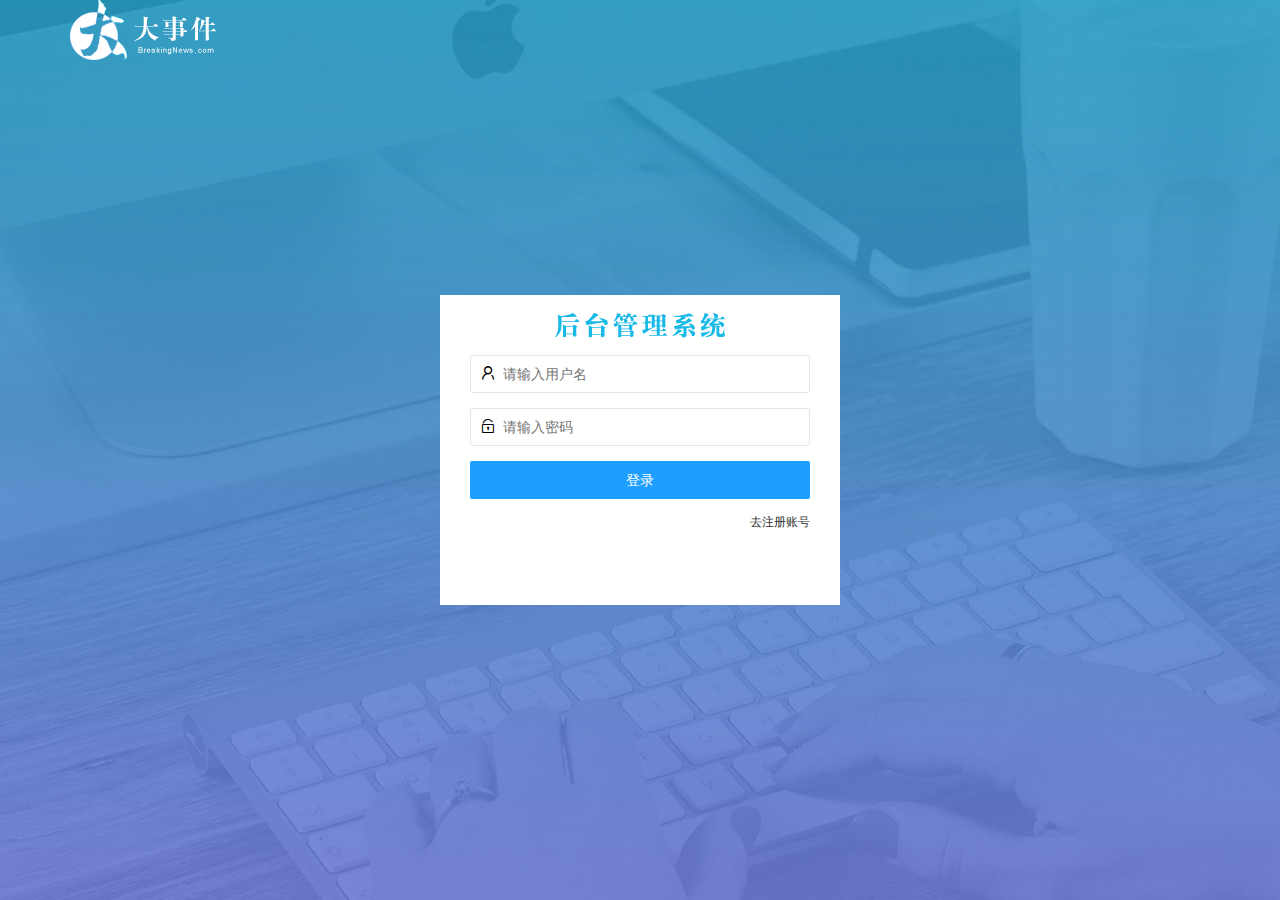
==== commit 3d703f27: "登录页绘制完成" ====
--- a/login.html
+++ b/login.html
@@ -8,6 +8,11 @@
     <!-- <link ref="stylesheet" href="/assets/css/login.css" /> -->
     <link rel="stylesheet" href="/assets/css/login.css" />
     <link rel="stylesheet" href="/assets//lib/layui/css/layui.css  "/>
+    <style>
+        .layui-input{
+            padding-left: 32px;
+        }
+    </style>
 </head>
 <body>
     <!-- 头部logo区 -->
@@ -20,11 +25,50 @@
         <div class="title-box"></div>
             <!-- 登录 -->
         <div class="login-box">
-            <a href="javascript:;" id="link_reg">去注册账号</a>
+            <!-- 登录的表单 -->
+            <form class="layui-form" action="">
+                <div class="layui-form-item">
+                    <i class="layui-icon layui-icon-username"></i>
+                    <input type="text" name="username" required  lay-verify="required" placeholder="请输入用户名" autocomplete="off" class="layui-input"
+                    id="layui-input-name">
+                 </div>
+                 <div class="layui-form-item">
+                    <i class="layui-icon layui-icon-password"></i>
+                    <input type="password" name="password" required  lay-verify="required" placeholder="请输入密码" autocomplete="off" class="layui-input"
+                    id="layui-input-password">
+                 </div>
+                 <div class="layui-form-item">
+                    <button class="layui-btn layui-btn-fluid layui-btn-normal" lay-submit>登录</button>
+                 </div>
+                 <div class="layui-form-item links">
+                    <a href="javascript:;" id="link_reg">去注册账号</a>
+                 </div>
+            </form>
         </div>
             <!-- 注册 -->
         <div class="reg-box">
-            <a href="javascript:;" id="link_login">去登录</a>
+            <form class="layui-form" action="">
+                <div class="layui-form-item">
+                    <i class="layui-icon layui-icon-username"></i>
+                    <input type="text" name="username" required  lay-verify="required" placeholder="请输入用户名" autocomplete="off" class="layui-input"
+                    id="layui-input-name">
+                 </div>
+                 <div class="layui-form-item">
+                    <i class="layui-icon layui-icon-password"></i>
+                    <input type="password" name="password" required  lay-verify="required" placeholder="请输入密码" autocomplete="off" class="layui-input">
+                 </div>
+                 <div class="layui-form-item">
+                    <i class="layui-icon layui-icon-password"></i>
+                    <input type="password" name="repassword" required  lay-verify="required" placeholder="再次确认密码" autocomplete="off" class="layui-input">
+                 </div>
+                 <div class="layui-form-item">
+                    <button class="layui-btn layui-btn-fluid layui-btn-normal" lay-submit>注册</button>
+                 </div>
+                 <div class="layui-form-item links">
+                    <a href="javascript:;" id="link_login">去登录</a>
+                 </div>
+            </form>
+          
         </div>
     </div>
 
--- a/assets/css/login.css
+++ b/assets/css/login.css
@@ -6,24 +6,53 @@
     width: 100%;
     background: url('/assets/images/login_bg.jpg') no-repeat center;
     background-size: cover
+}
 
+.loginAndRegBox {
+    width: 400px;
+    height: 310px;
+    background-color: #FFF;
+    position: absolute;
+    left: 50%;
+    top: 50%;
+    transform: translate(-50%, -50%);
 }
-.loginAndRegBox {
- width: 400px;
- height: 310px;
- background-color: #FFF;
- position: absolute;
- left: 50%;
- top: 50%;
- transform: translate(-50%,-50%);
-}
+
 .title-box {
     height: 60px;
     background: url('/assets/images//login_title.png')no-repeat center;
 }
-.login-box {
 
-}
+.login-box {}
+
 .reg-box {
     display: none;
+}
+
+.layui-form {
+    padding: 0 30px;
+}
+
+.links {
+    display: flex;
+    justify-content: flex-end;
+}
+
+.links a {
+    font-size: 12px;
+}
+
+.layui-form-item {
+    position: relative;
+}
+
+
+.layui-input {
+    padding-left: 32px;
+}
+
+.layui-icon {
+    position: absolute;
+    left: 10px;
+    top: 10px;
 }--- a/assets/css/login.css
+++ b/assets/css/login.css
@@ -6,24 +6,53 @@
     width: 100%;
     background: url('/assets/images/login_bg.jpg') no-repeat center;
     background-size: cover
+}
 
+.loginAndRegBox {
+    width: 400px;
+    height: 310px;
+    background-color: #FFF;
+    position: absolute;
+    left: 50%;
+    top: 50%;
+    transform: translate(-50%, -50%);
 }
-.loginAndRegBox {
- width: 400px;
- height: 310px;
- background-color: #FFF;
- position: absolute;
- left: 50%;
- top: 50%;
- transform: translate(-50%,-50%);
-}
+
 .title-box {
     height: 60px;
     background: url('/assets/images//login_title.png')no-repeat center;
 }
-.login-box {
 
-}
+.login-box {}
+
 .reg-box {
     display: none;
+}
+
+.layui-form {
+    padding: 0 30px;
+}
+
+.links {
+    display: flex;
+    justify-content: flex-end;
+}
+
+.links a {
+    font-size: 12px;
+}
+
+.layui-form-item {
+    position: relative;
+}
+
+
+.layui-input {
+    padding-left: 32px;
+}
+
+.layui-icon {
+    position: absolute;
+    left: 10px;
+    top: 10px;
 }